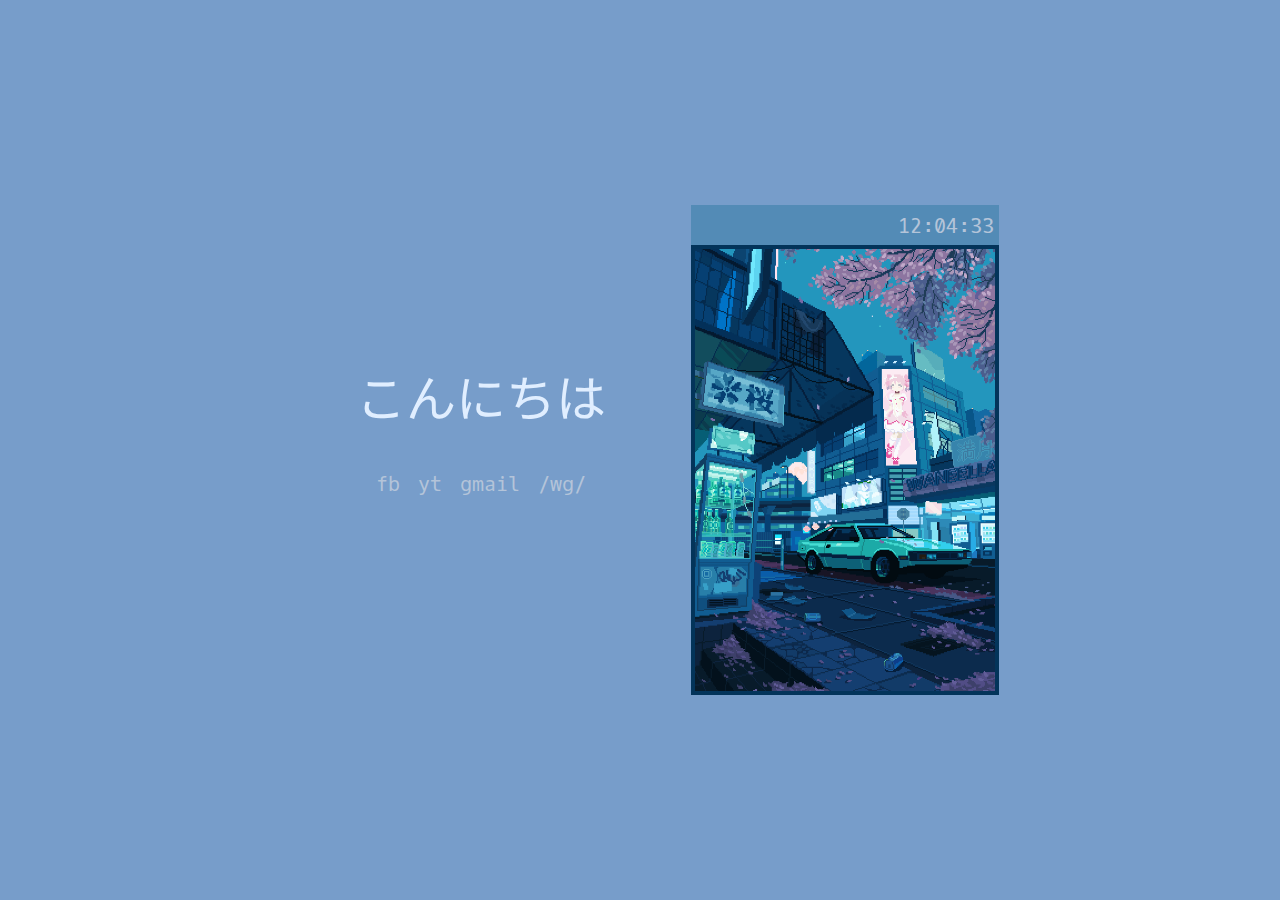
==== index.html @ 55b59d44 "changed css sheets name" ====
<!DOCTYPE html>
<html>
<head>
  <title> Home </title>
  <link rel="stylesheet" type="text/css" href="style.css">
  <meta name="viewport" content="width=device-width, initial-scale=1">
  <meta http-equiv="Content-Type" content="text/html; charset=UTF-8" />
  <style>
	@import url('https://fonts.googleapis.com/css2?family=Noto+Sans+JP:wght@100;500&display=swap');
	@import url('https://fonts.googleapis.com/css2?family=Oxygen+Mono&display=swap');
  </style> 
</head>
	
<body >

  <div class="bg"></div>
  
  <div class="main">
  
	<div class="head1"> 
        <div id="clock"></div>
	</div>
 
	 <div class="welcome">
		<h1>こんにちは</h1>
	 </div>	
	
	<div class="body">
		<div class="line" id="group1">
		  <a class="link" href="http://www.facebook.com"> fb </a>
  		  <a class="link" href="http://www.youtube.com/feed/subscriptions"> yt </a>
		  <a class="link" href="https://mail.google.com/mail/u/0/?shva=1#inbox"> gmail </a>
		  <a class="link" href="http://boards.4chan.org/wg/"> /wg/ </a>
		</div>
	</div>
	
	<div class="sidebar" ></div>

  </div>
  
</body>

    <script>
        var clock=document.getElementById("clock");
        function updateClock(){
            var date=new Date();
            date.setHours(date.getHours()+0)
            var hours = date.getHours().toString();
            var minutes = date.getMinutes().toString();
            var seconds = date.getSeconds().toString();
            if (hours.length==1){
                hours="0"+hours
            }
            if (minutes.length==1){
                minutes="0"+minutes
            }
            if (seconds.length==1){
                seconds="0"+seconds
            }
            clock.innerHTML=hours+":"+minutes+":"+seconds;
        }
        updateClock();
        setInterval(updateClock,1000);
    </script>
	
</html>


<!--
	
	
	<div class="sidebar" ></div>





     <script>
        var clock=document.getElementById("clock");
        function updateClock(){
            var date=new Date();
            date.setHours(date.getHours()+0)
            var hours = date.getHours().toString();
            var minutes = date.getMinutes().toString();
            var seconds = date.getSeconds().toString();
            if (hours.length==1){
                hours="0"+hours
            }
            if (minutes.length==1){
                minutes="0"+minutes
            }
            if (seconds.length==1){
                seconds="0"+seconds
            }
            clock.innerHTML=hours+":"+minutes+":"+seconds;
        }
        updateClock();
        setInterval(updateClock,1000);
    </script>
	
	-->
---- style.css ----
html{
	font-family: "sans-serif"; 
}

a{  							/* generic link formatting */
	text-decoration: none;
	font-family: 'Oxygen Mono', monospace;
	font-weight: 400;
}

h1{							/*set text setting for main heading japanese */
	color: #e0eeff;
	font-weight: 400;
	line-height: 1;
	font-size: 50px;
	font-family: 'Noto Sans JP', sans-serif;
	margin-top: 10px;
	margin-bottom: 10px;
}

.bg{ 							/*set up background color */
	background-color: #779dca;
	position: absolute;
    top: 0px;
    left: 0px;
	height: 100%;
	width: 100%;
}

.main{							/*set up main window block */
	width: 718px;
	height: 490px;
	position: absolute;
	top: 50%;
	left: 50%;
	transform: translate(-50%,-50%);
	text-align: center;
}

.head1{ 	 					/*set up block for heading and clock */
	background-color: #2f7aa280;
	width: 308px;
	height: 40px;
	left: 410px;
	position: absolute;
  	font-family: 'Oxygen Mono', monospace;
	font-weight: 400;
	font-size: 20px;
}

#clock{  						/*set up clock text formatting */
	text-align: right;
	position: relative;
	top: 8px;
	right: 5px;
	color: #b4c4d9;
}

.welcome{  						 /*set up welcome heading block */
	width: 400px;
	height: 100px;
	top: 155px;
	position: absolute;
}

.body{ 							 /*set up main block for links */
	width: 400px;
	height: 100px;
	position: absolute;
	top: 255px;
}

.sidebar {  						/*set up sidebar image */
	border-style: solid;
	border-width: 4px;
	border-color: #03345a;
	width: 300px;
	height: 442px;
	position: absolute;
	left: 410px;
	top: 40px;
	background-color: #FFFFFF;
	background-position: center center;
	background-repeat: no-repeat;
	background-size: cover;
	background-image: url(src/pics/car.gif);
}


/*the rest is link formatting */

a.link{
	font-size: 20px;
	cursor: pointer;
	transition: .2s;
	padding: 3px;
	line-height:50px;
}

.line{
	width: 400px;
	height: 35px;
}

a:link{
	color: #b4c4d9;
}

a:visited{
	color: #b4c4d9;
}

#group1{border-color: #54203Eb3;}
#group2{border-color: #54203Eb3;}
#group3{border-color: #54203Eb3;}
#group4{border-color: #2196F3b3;}

#group1 a:hover{color: #336ea2;}
#group2 a:hover{color: #336ea2;}
#group3 a:hover{color: #336ea2;}
#group4 a:hover{color: #336ea2;}
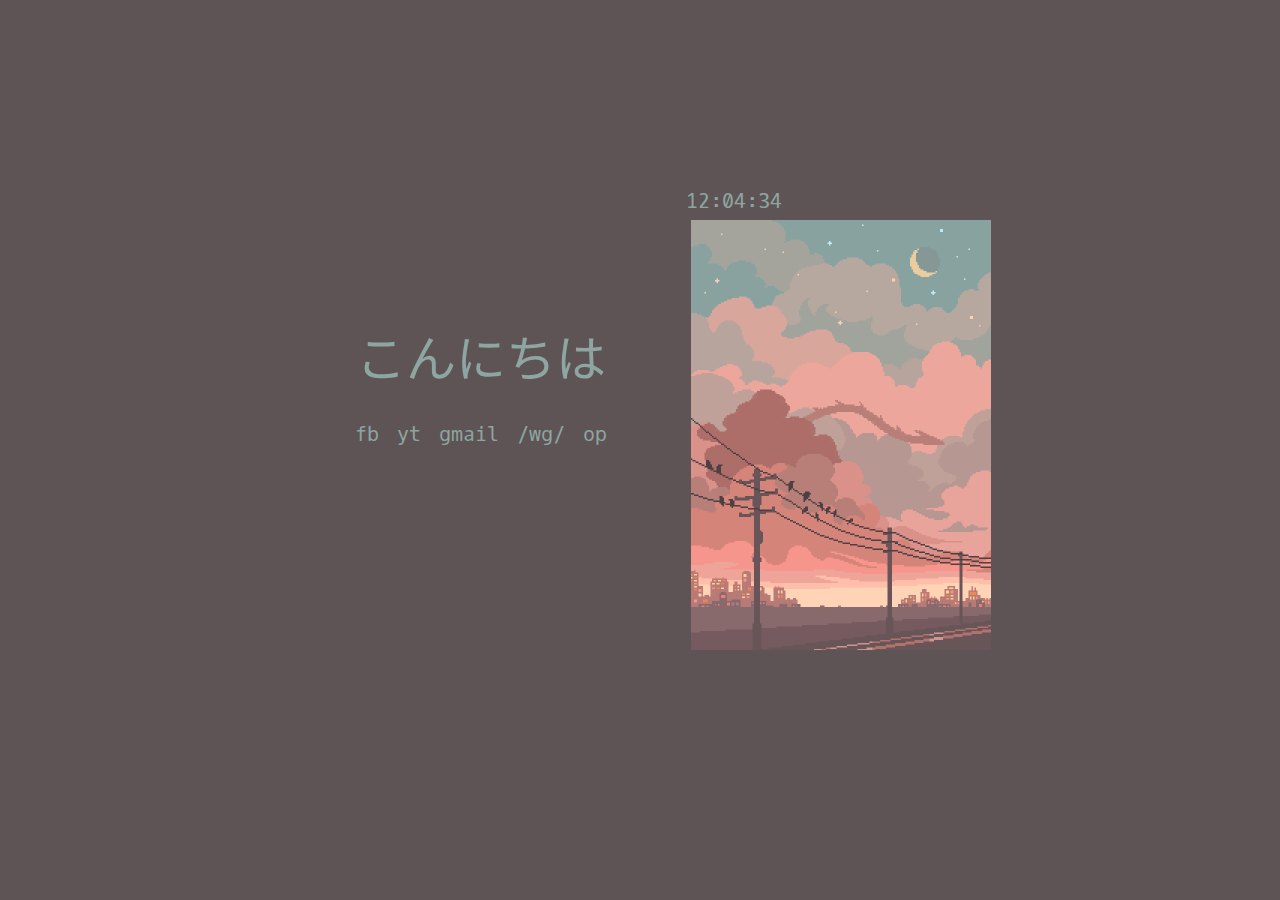
==== commit af9e2833: "Add files via upload" ====
--- a/index.html
+++ b/index.html
@@ -31,10 +31,14 @@
   		  <a class="link" href="http://www.youtube.com/feed/subscriptions"> yt </a>
 		  <a class="link" href="https://mail.google.com/mail/u/0/?shva=1#inbox"> gmail </a>
 		  <a class="link" href="http://boards.4chan.org/wg/"> /wg/ </a>
+		  <a class="link" href="https://myop.openpolytechnic.ac.nz/sso/login?redirect=https%3A%2F%2Fmyop.openpolytechnic.ac.nz%2Fstudent"> op </a>
 		</div>
 	</div>
 	
-	<div class="sidebar" ></div>
+	<div class="sidebar" >
+		
+	
+	</div>
 
   </div>
   
--- a/style.css
+++ b/style.css
@@ -9,17 +9,16 @@
 }
 
 h1{							/*set text setting for main heading japanese */
-	color: #e0eeff;
+	color: #8DA6A1;
 	font-weight: 400;
 	line-height: 1;
 	font-size: 50px;
 	font-family: 'Noto Sans JP', sans-serif;
-	margin-top: 10px;
-	margin-bottom: 10px;
+	margin-top: 130px;
 }
 
 .bg{ 							/*set up background color */
-	background-color: #779dca;
+	background-color: #5e5455;
 	position: absolute;
     top: 0px;
     left: 0px;
@@ -29,37 +28,37 @@
 
 .main{							/*set up main window block */
 	width: 718px;
-	height: 490px;
+	height: 360px;
 	position: absolute;
-	top: 50%;
+	top: 40%;
 	left: 50%;
 	transform: translate(-50%,-50%);
 	text-align: center;
 }
 
 .head1{ 	 					/*set up block for heading and clock */
-	background-color: #2f7aa280;
-	width: 308px;
+	background-color: ;
+	width: 300px;
 	height: 40px;
+	position: absolute;
 	left: 410px;
-	position: absolute;
   	font-family: 'Oxygen Mono', monospace;
 	font-weight: 400;
 	font-size: 20px;
 }
 
 #clock{  						/*set up clock text formatting */
-	text-align: right;
+	text-align: left;
 	position: relative;
 	top: 8px;
 	right: 5px;
-	color: #b4c4d9;
+	color: #8DA6A1;
 }
 
 .welcome{  						 /*set up welcome heading block */
 	width: 400px;
 	height: 100px;
-	top: 155px;
+	top: 20px;
 	position: absolute;
 }
 
@@ -67,23 +66,23 @@
 	width: 400px;
 	height: 100px;
 	position: absolute;
-	top: 255px;
+	top: 230px;
 }
 
 .sidebar {  						/*set up sidebar image */
-	border-style: solid;
+	/*border-style: solid;
 	border-width: 4px;
 	border-color: #03345a;
+	*/
 	width: 300px;
-	height: 442px;
+	height: 430px;
 	position: absolute;
 	left: 410px;
 	top: 40px;
-	background-color: #FFFFFF;
-	background-position: center center;
+	background-position: 69% 0%;
 	background-repeat: no-repeat;
 	background-size: cover;
-	background-image: url(src/pics/car.gif);
+	background-image: url(src/pics/sunsetdragon.gif);
 }
 
 
@@ -103,22 +102,16 @@
 }
 
 a:link{
-	color: #b4c4d9;
+	color: #8DA6A1;
 }
 
 a:visited{
-	color: #b4c4d9;
+	color: #8DA6A1;
 }
 
-#group1{border-color: #54203Eb3;}
-#group2{border-color: #54203Eb3;}
-#group3{border-color: #54203Eb3;}
-#group4{border-color: #2196F3b3;}
-
-#group1 a:hover{color: #336ea2;}
-#group2 a:hover{color: #336ea2;}
-#group3 a:hover{color: #336ea2;}
-#group4 a:hover{color: #336ea2;}
+a:hover{
+	color: #F2A9A2;
+}
 
 
 
@@ -134,3 +127,4 @@
 
 
 
+
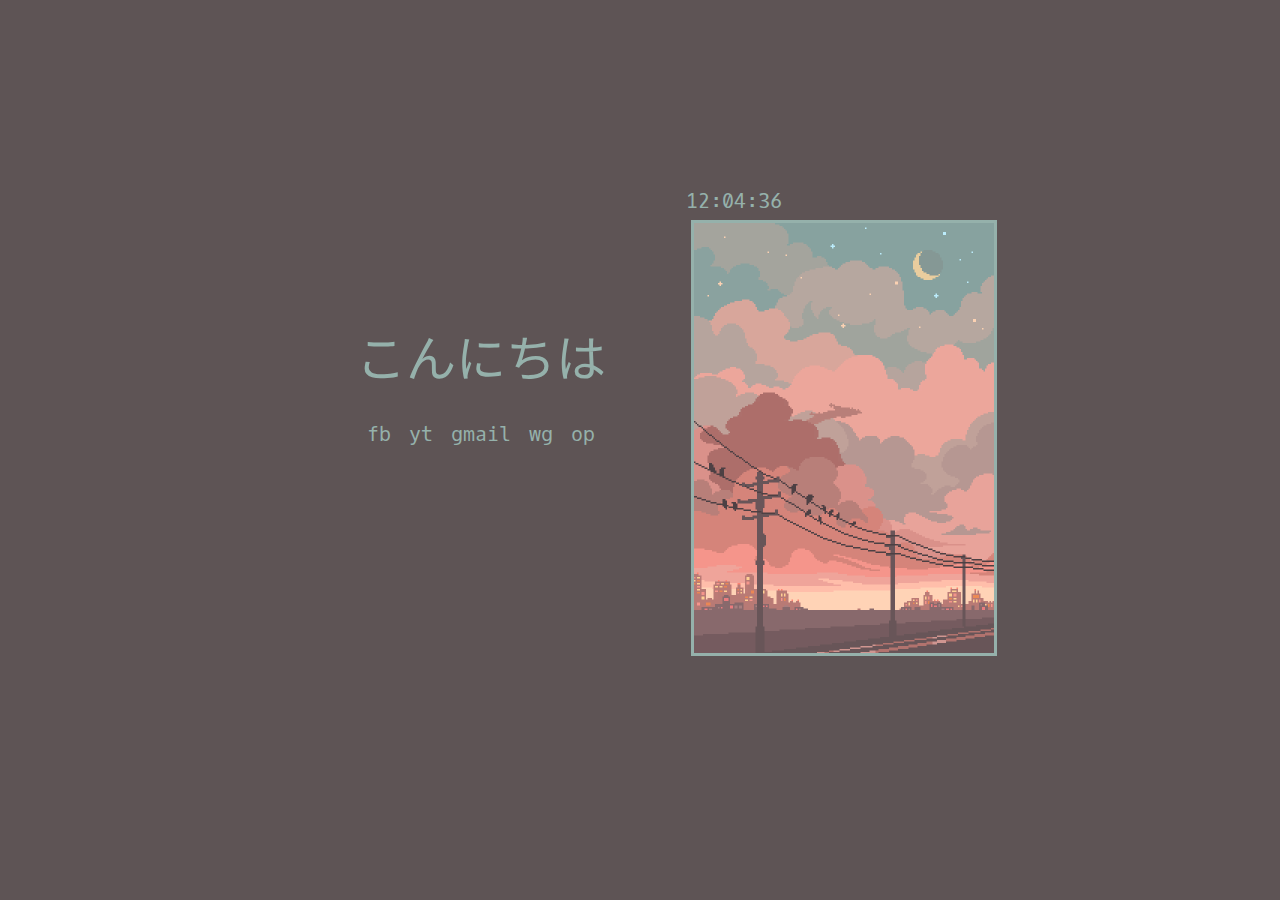
==== commit 9df1231f: "Update index.html" ====
--- a/index.html
+++ b/index.html
@@ -10,38 +10,27 @@
 	@import url('https://fonts.googleapis.com/css2?family=Oxygen+Mono&display=swap');
   </style> 
 </head>
-	
 <body >
-
   <div class="bg"></div>
-  
   <div class="main">
-  
 	<div class="head1"> 
         <div id="clock"></div>
 	</div>
- 
 	 <div class="welcome">
 		<h1>こんにちは</h1>
 	 </div>	
-	
 	<div class="body">
 		<div class="line" id="group1">
 		  <a class="link" href="http://www.facebook.com"> fb </a>
   		  <a class="link" href="http://www.youtube.com/feed/subscriptions"> yt </a>
 		  <a class="link" href="https://mail.google.com/mail/u/0/?shva=1#inbox"> gmail </a>
-		  <a class="link" href="http://boards.4chan.org/wg/"> /wg/ </a>
+		  <a class="link" href="http://boards.4chan.org/wg/"> wg </a>
 		  <a class="link" href="https://myop.openpolytechnic.ac.nz/sso/login?redirect=https%3A%2F%2Fmyop.openpolytechnic.ac.nz%2Fstudent"> op </a>
 		</div>
 	</div>
-	
 	<div class="sidebar" >
-		
-	
 	</div>
-
   </div>
-  
 </body>
 
     <script>
@@ -71,14 +60,7 @@
 
 
 <!--
-	
-	
 	<div class="sidebar" ></div>
-
-
-
-
-
      <script>
         var clock=document.getElementById("clock");
         function updateClock(){
--- a/style.css
+++ b/style.css
@@ -9,7 +9,7 @@
 }
 
 h1{							/*set text setting for main heading japanese */
-	color: #8DA6A1;
+	color: #95B1AB;
 	font-weight: 400;
 	line-height: 1;
 	font-size: 50px;
@@ -52,7 +52,7 @@
 	position: relative;
 	top: 8px;
 	right: 5px;
-	color: #8DA6A1;
+	color: #95B1AB;
 }
 
 .welcome{  						 /*set up welcome heading block */
@@ -70,10 +70,9 @@
 }
 
 .sidebar {  						/*set up sidebar image */
-	/*border-style: solid;
-	border-width: 4px;
-	border-color: #03345a;
-	*/
+	border-style: solid;
+	border-width: 3px;
+	border-color: #95B1AB;
 	width: 300px;
 	height: 430px;
 	position: absolute;
@@ -102,11 +101,11 @@
 }
 
 a:link{
-	color: #8DA6A1;
+	color: #95B1AB;
 }
 
 a:visited{
-	color: #8DA6A1;
+	color: #95B1AB;
 }
 
 a:hover{
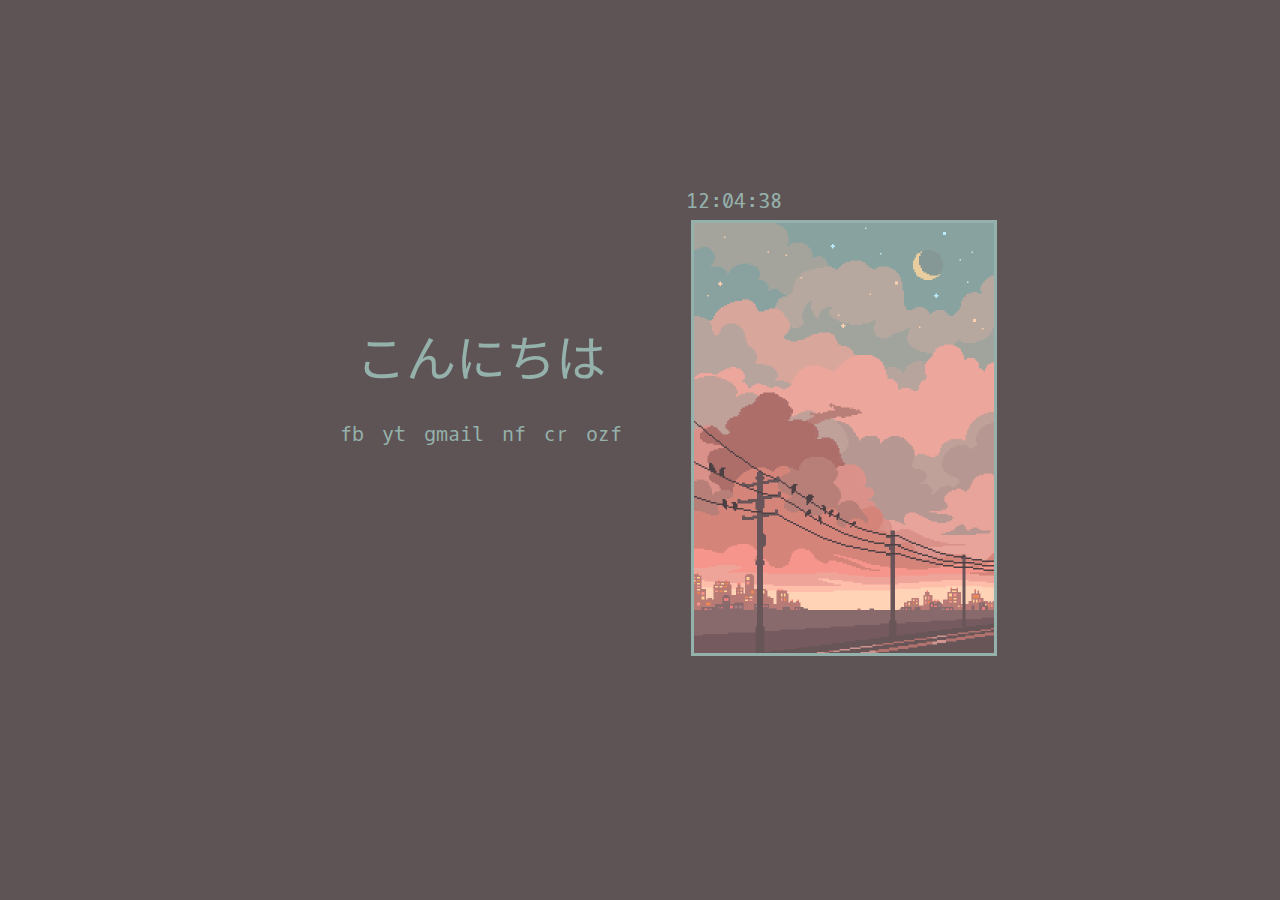
==== commit 70e6ce58: "Add files via upload" ====
--- a/index.html
+++ b/index.html
@@ -24,8 +24,9 @@
 		  <a class="link" href="http://www.facebook.com"> fb </a>
   		  <a class="link" href="http://www.youtube.com/feed/subscriptions"> yt </a>
 		  <a class="link" href="https://mail.google.com/mail/u/0/?shva=1#inbox"> gmail </a>
-		  <a class="link" href="http://boards.4chan.org/wg/"> wg </a>
-		  <a class="link" href="https://myop.openpolytechnic.ac.nz/sso/login?redirect=https%3A%2F%2Fmyop.openpolytechnic.ac.nz%2Fstudent"> op </a>
+		  <a class="link" href="https://www.netflix.com/browse"> nf </a>
+		  <a class="link" href="https://www.crunchyroll.com/"> cr </a>
+		  <a class="link" href="https://ozfortress.com/"> ozf </a>
 		</div>
 	</div>
 	<div class="sidebar" >
--- a/style.css
+++ b/style.css
@@ -84,10 +84,7 @@
 	background-image: url(src/pics/sunsetdragon.gif);
 }
 
-
-/*the rest is link formatting */
-
-a.link{
+a.link{							/*the rest is link formatting */
 	font-size: 20px;
 	cursor: pointer;
 	transition: .2s;
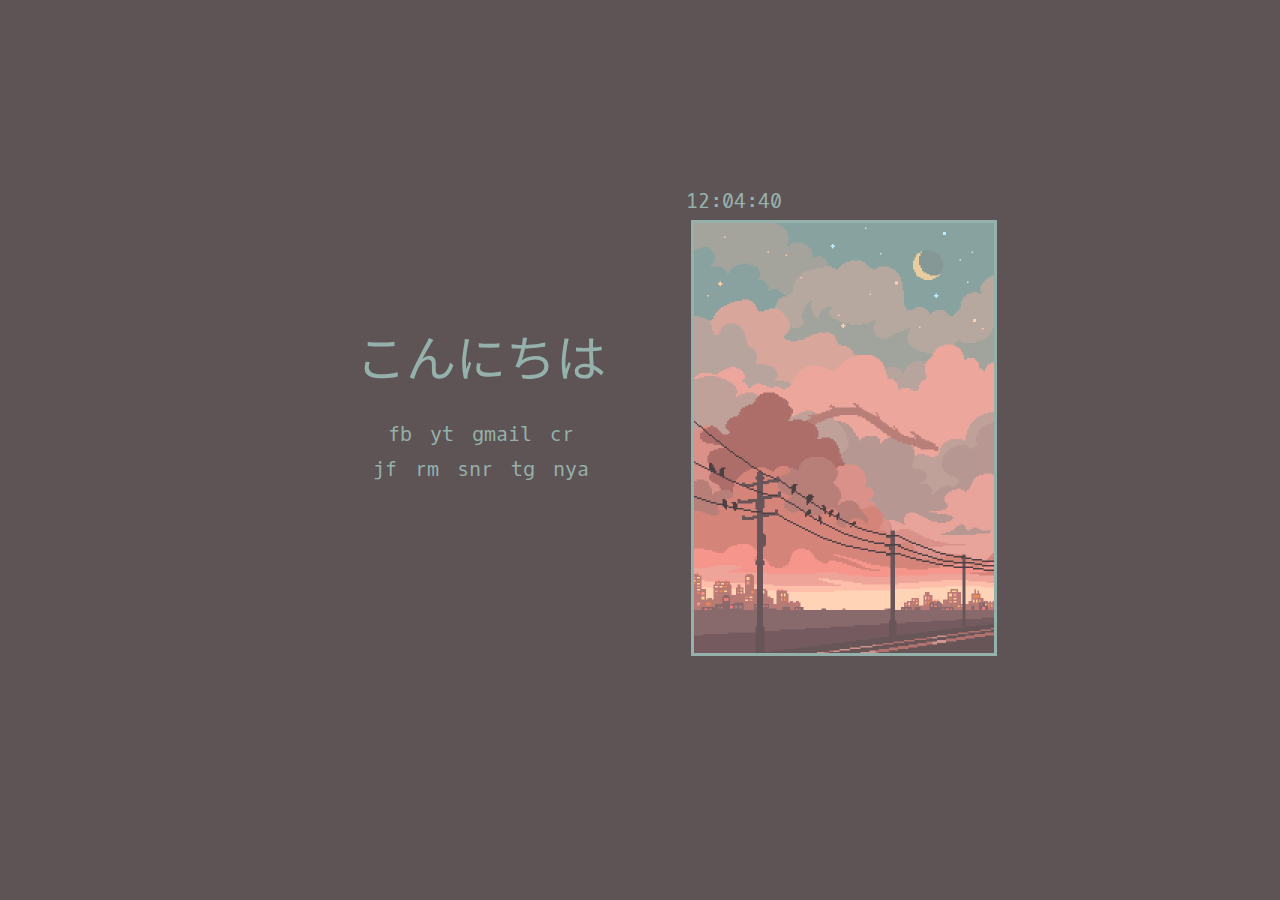
==== commit eaaef6ec: "Add files via upload" ====
--- a/index.html
+++ b/index.html
@@ -24,9 +24,14 @@
 		  <a class="link" href="http://www.facebook.com"> fb </a>
   		  <a class="link" href="http://www.youtube.com/feed/subscriptions"> yt </a>
 		  <a class="link" href="https://mail.google.com/mail/u/0/?shva=1#inbox"> gmail </a>
-		  <a class="link" href="https://www.netflix.com/browse"> nf </a>
 		  <a class="link" href="https://www.crunchyroll.com/"> cr </a>
-		  <a class="link" href="https://ozfortress.com/"> ozf </a>
+		</div>
+		<div class="line" id="group1">
+		  <a class="link" href="http://192.168.0.82:8096"> jf </a>
+		  <a class="link" href="http://192.168.0.82:9090"> rm </a>
+		  <a class="link" href="http://192.168.0.82:8989"> snr </a>
+		  <a class="link" href="https://torrentgalaxy.to"> tg </a>
+		  <a class="link" href="https://nyaa.si/"> nya </a>
 		</div>
 	</div>
 	<div class="sidebar" >
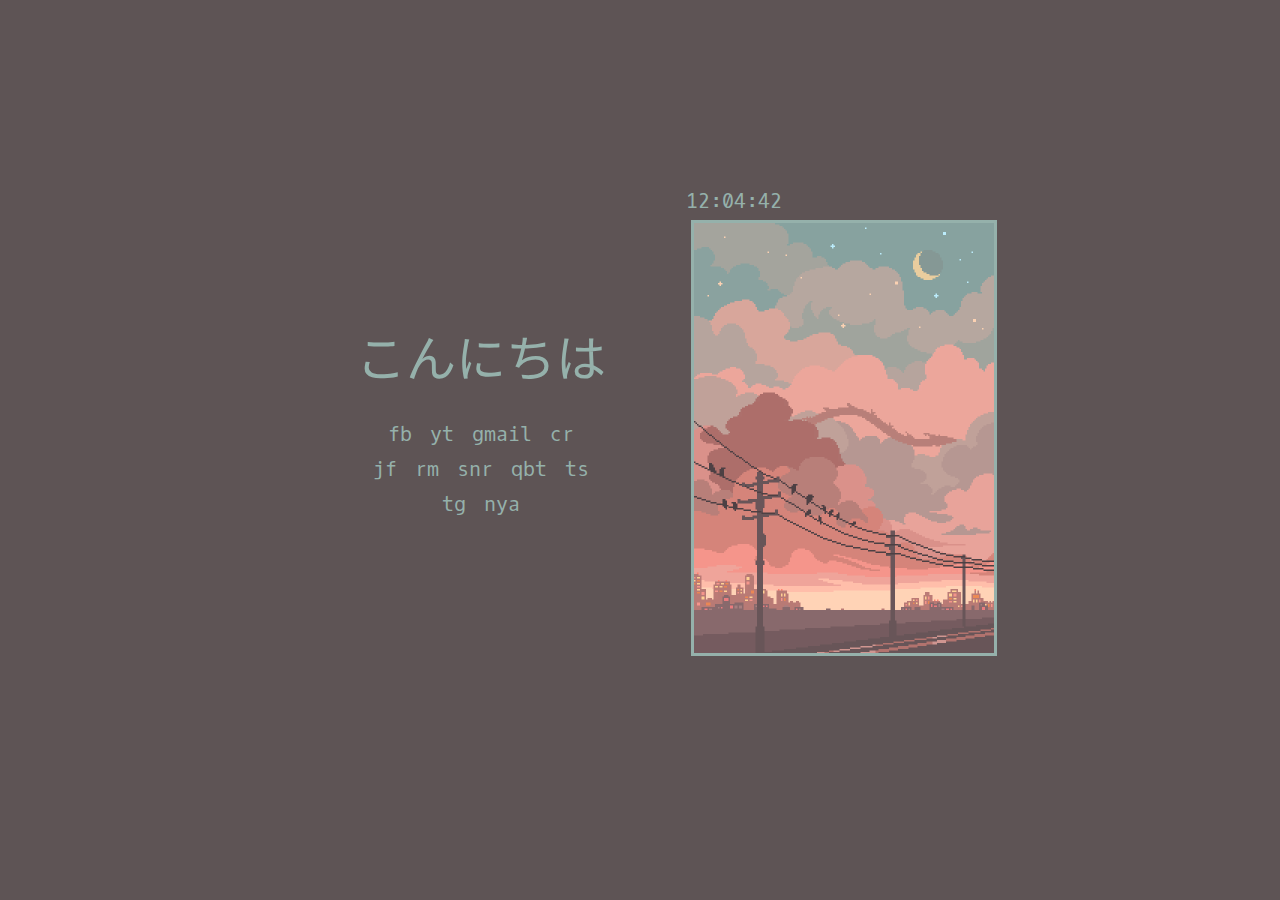
==== commit ead2617f: "Add files via upload" ====
--- a/index.html
+++ b/index.html
@@ -27,9 +27,13 @@
 		  <a class="link" href="https://www.crunchyroll.com/"> cr </a>
 		</div>
 		<div class="line" id="group1">
-		  <a class="link" href="http://192.168.0.82:8096"> jf </a>
-		  <a class="link" href="http://192.168.0.82:9090"> rm </a>
-		  <a class="link" href="http://192.168.0.82:8989"> snr </a>
+		  <a class="link" href="http://100.125.51.60:8096"> jf </a>
+		  <a class="link" href="http://100.125.51.60:9090"> rm </a>
+		  <a class="link" href="http://100.125.51.60:8989"> snr </a>
+		  <a class="link" href="http://100.125.51.60:8080"> qbt </a>
+		  <a class="link" href="https://login.tailscale.com/admin/machines"> ts </a>
+		</div>
+		<div class="line" id="group1">
 		  <a class="link" href="https://torrentgalaxy.to"> tg </a>
 		  <a class="link" href="https://nyaa.si/"> nya </a>
 		</div>
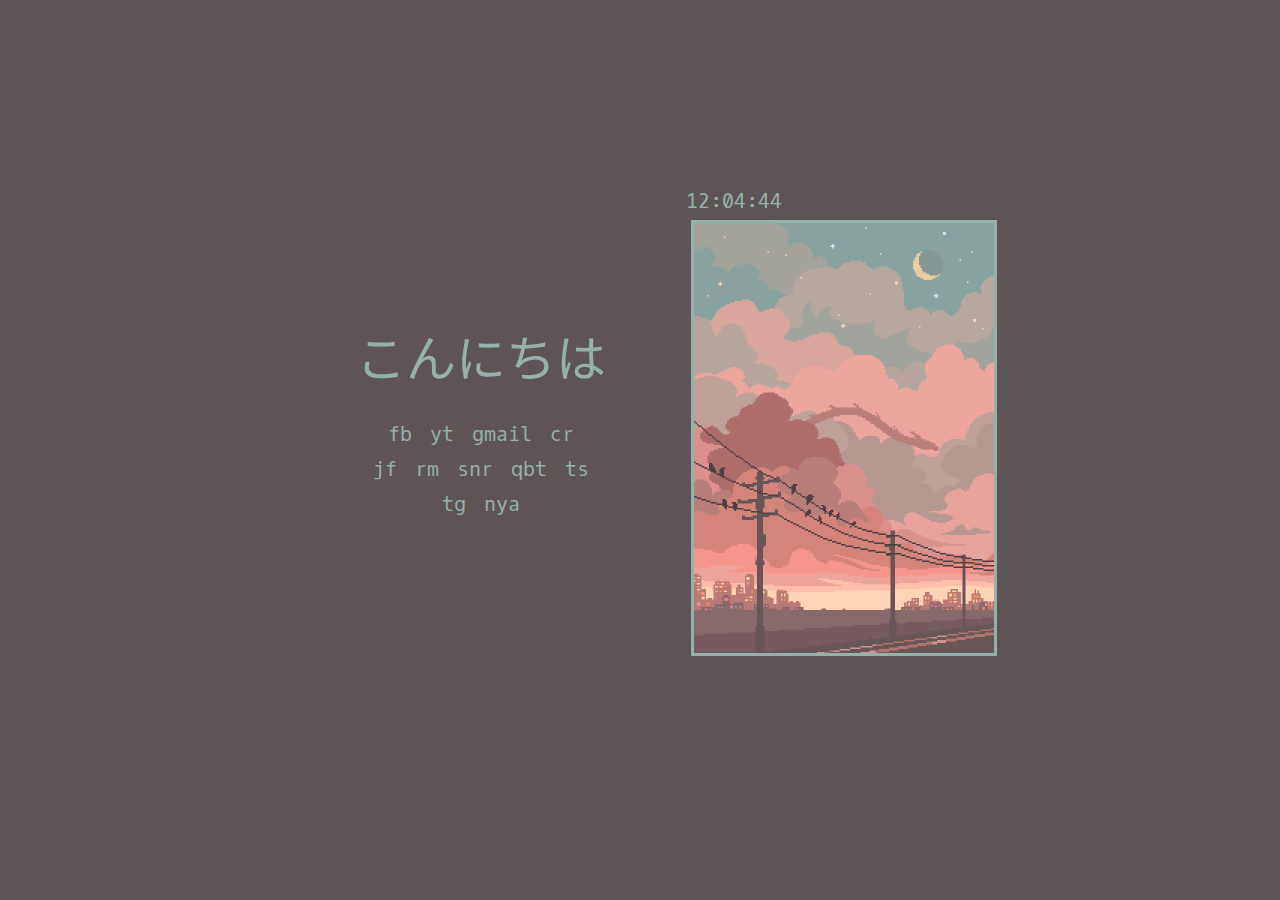
==== commit 5efc2dce: "Add files via upload" ====
--- a/index.html
+++ b/index.html
@@ -27,7 +27,7 @@
 		  <a class="link" href="https://www.crunchyroll.com/"> cr </a>
 		</div>
 		<div class="line" id="group1">
-		  <a class="link" href="http://100.125.51.60:8096"> jf </a>
+		  <a class="link" href="https://jellyhunter.duckdns.org"> jf </a>
 		  <a class="link" href="http://100.125.51.60:9090"> rm </a>
 		  <a class="link" href="http://100.125.51.60:8989"> snr </a>
 		  <a class="link" href="http://100.125.51.60:8080"> qbt </a>
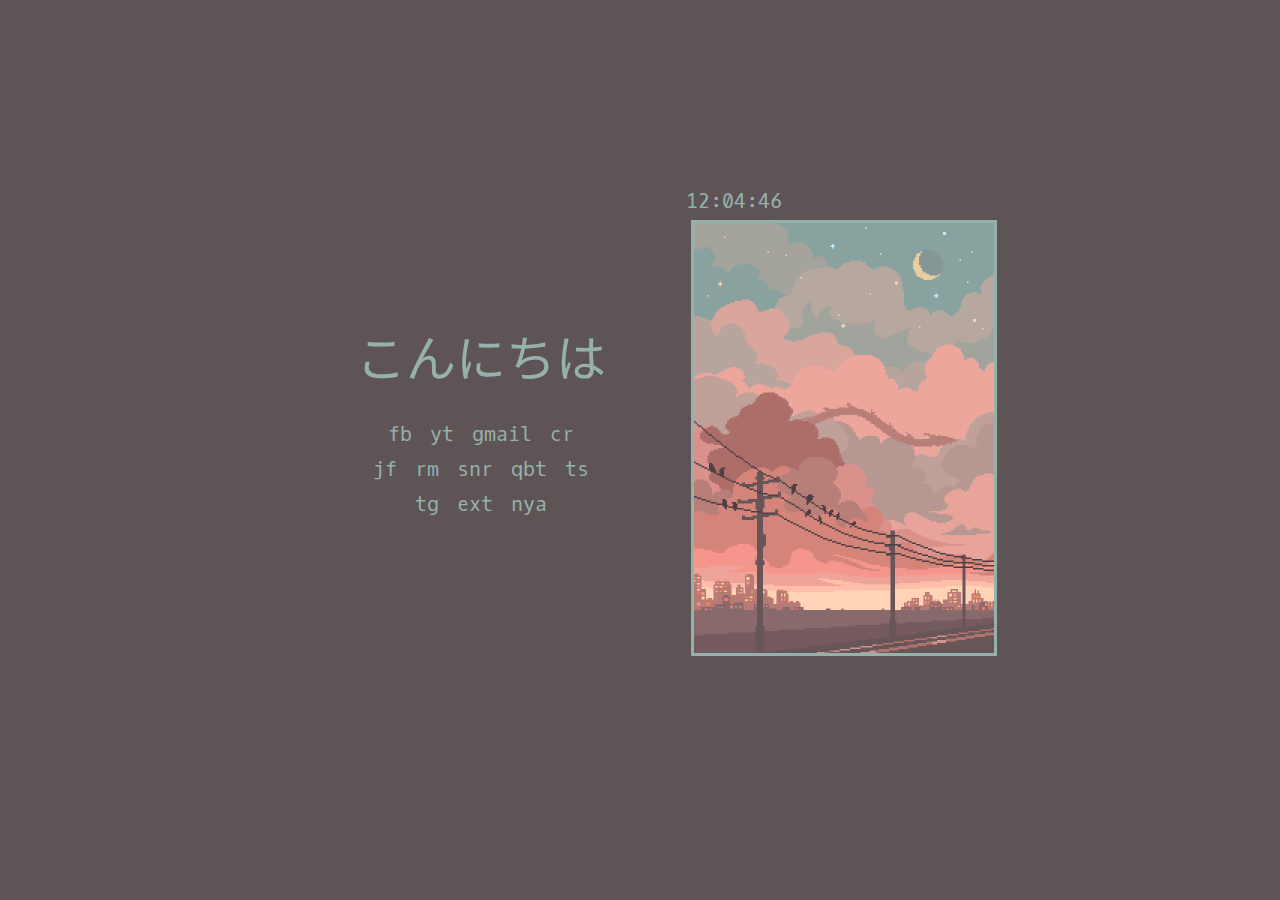
==== commit 1fd9e175: "Add files via upload" ====
--- a/index.html
+++ b/index.html
@@ -28,13 +28,14 @@
 		</div>
 		<div class="line" id="group1">
 		  <a class="link" href="https://jellyhunter.duckdns.org"> jf </a>
-		  <a class="link" href="http://100.125.51.60:9090"> rm </a>
-		  <a class="link" href="http://100.125.51.60:8989"> snr </a>
-		  <a class="link" href="http://100.125.51.60:8080"> qbt </a>
+		  <a class="link" href="http://100.104.146.95:9090"> rm </a>
+		  <a class="link" href="http://100.104.146.95:8989"> snr </a>
+		  <a class="link" href="http://100.104.146.95:8080"> qbt </a>
 		  <a class="link" href="https://login.tailscale.com/admin/machines"> ts </a>
 		</div>
 		<div class="line" id="group1">
 		  <a class="link" href="https://torrentgalaxy.to"> tg </a>
+		  <a class="link" href="https://ext.to/"> ext </a>
 		  <a class="link" href="https://nyaa.si/"> nya </a>
 		</div>
 	</div>
